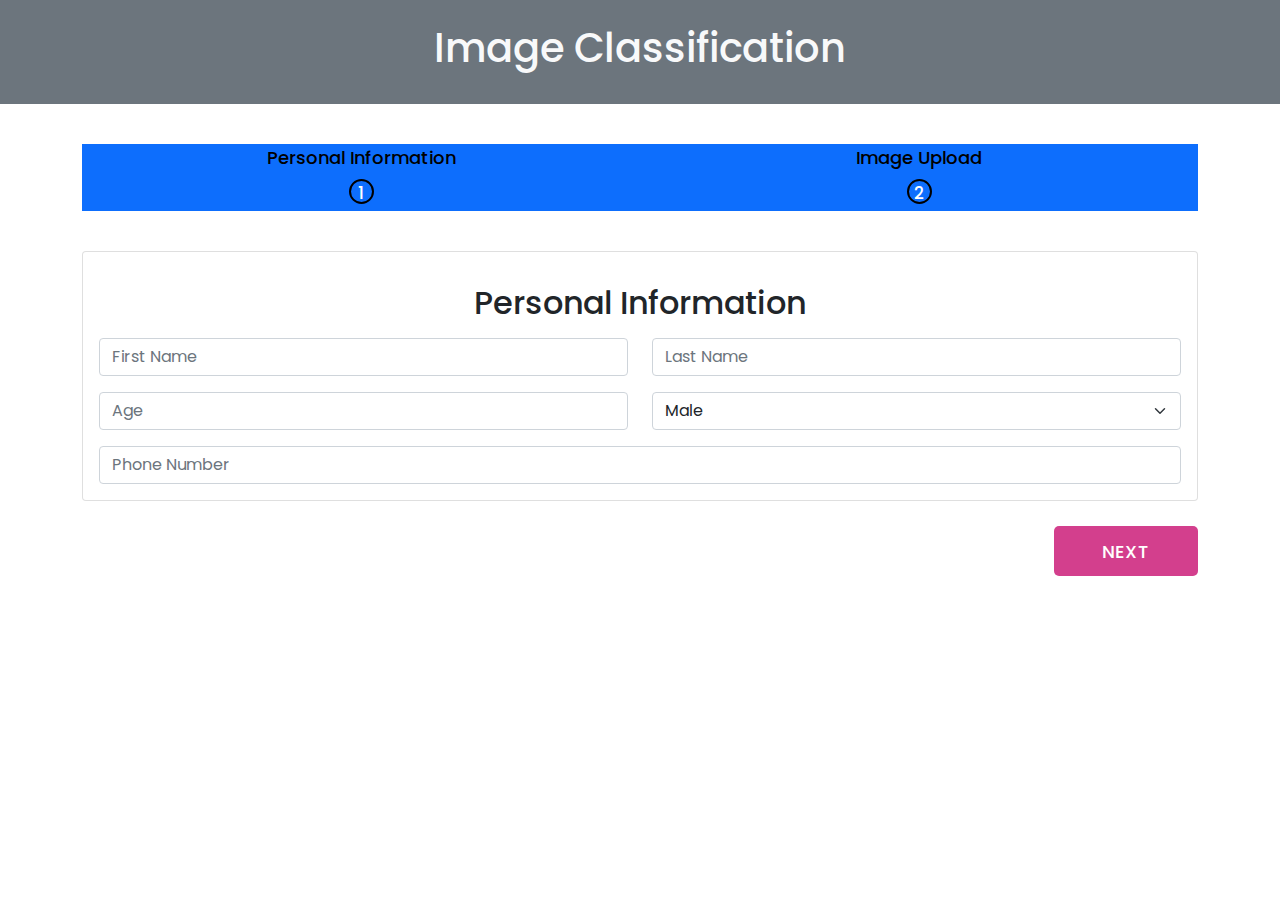
==== index.html @ 01cd4f65 "initial push" ====
<!DOCTYPE html>
<html lang="en">

<head>
    <meta charset="utf-8">
    <meta name="viewport" content="width=device-width, initial-scale=1.0, shrink-to-fit=no">
    <title>Image Classification</title>
    <link rel="stylesheet" href="assets/bootstrap/css/bootstrap.min.css">
    <link rel="stylesheet" href="assets/css/Contact-Form-Clean.css">
    <link rel="stylesheet" href="assets/css/styles.css">
</head>

<body class="text-end">
    <header class="p-4 bg-secondary">
        <h1 class="text-center text-light">Image Classification</h1>
    </header>
    <div class="container">
        <div class="progress-bar">
            <div class="step">
                <p>Personal Information</p>
                <div class="bullet">
                    <span>1</span>
                </div>
                <div class="check fas fa-check"></div>
            </div>
            <div class="step">
                <p>Image Upload</p>
                <div class="bullet">
                    <span>2</span>
                </div>
                <div class="check fas fa-check"></div>
            </div>
        </div>
        <div class="form-outer">
            <form method="GET" action="report.html">
                <div class="page slide-page">
                    <div class="card p-3">
                        <h2 class="text-center my-3">Personal Information</h2>
                        <div class="row mb-3">
                            <div class="col-6"><input class="form-control" type="text" name="firstname"
                                    placeholder="First Name"></div>
                            <div class="col-6"><input class="form-control" type="text" name="lastname"
                                    placeholder="Last Name"></div>
                        </div>
                        <div class="row mb-3">
                            <div class="col-6"><input class="form-control" type="number" name="age" placeholder="Age">
                            </div>
                            <div class="col"><select class="form-select" name="gender" required="">
                                    <optgroup label="Gender">
                                        <option value="Male">Male</option>
                                        <option value="Female">Female</option>
                                        <option value="Others">Others</option>
                                    </optgroup>
                                </select></div>
                        </div>
                        <input type="number" class="form-control" name="phone" placeholder="Phone Number">
                    </div>
                    <div class="field ">
                        <button class="firstNext next px-5">Next</button>
                    </div>
                </div>

                <div class="page">
                    <div class="card p-3">
                        <div class="title text-center">X-ray Upload</div>
                        <div id="drop-area">
                            <p class="text-center">Upload photo with the file dialog or by dragging and
                                dropping image</p>
                            <input type="file" accept="image/*" onchange="loadFile(event)">
                            <img id="output" width="200px" height="250px" />
                            <script>
                                var loadFile = function (event) {
                                    var output = document.getElementById('output');
                                    output.src = URL.createObjectURL(event.target.files[0]);
                                    output.onload = function () {
                                        URL.revokeObjectURL(output.src)
                                    }
                                };
                            </script>
                        </div>
                    </div>

                    <div class="field btns">
                        <button class="prev-1 prev px-5">Previous</button>
                        <button class="submit px-5">Submit</button>
                    </div>
                </div>

            </form>
        </div>
    </div>
    <script src="assets/bootstrap/js/bootstrap.min.js"></script>
    <script src="https://code.jquery.com/jquery-3.6.0.min.js"
        integrity="sha256-/xUj+3OJU5yExlq6GSYGSHk7tPXikynS7ogEvDej/m4=" crossorigin="anonymous"></script>
    <script src="assets/js/style.js"></script>
</body>

</html>
---- assets/css/Contact-Form-Clean.css ----
.contact-clean {
  background: #f1f7fc;
  padding: 80px 0;
}

@media (max-width:767px) {
  .contact-clean {
    padding: 20px 0;
  }
}

.contact-clean form {
  max-width: 480px;
  width: 90%;
  margin: 0 auto;
  background-color: #ffffff;
  padding: 40px;
  border-radius: 4px;
  color: #505e6c;
  box-shadow: 1px 1px 5px rgba(0,0,0,0.1);
}

@media (max-width:767px) {
  .contact-clean form {
    padding: 30px;
  }
}

.contact-clean h2 {
  margin-top: 5px;
  font-weight: bold;
  font-size: 28px;
  margin-bottom: 36px;
  color: inherit;
}

.contact-clean form .form-control {
  background: #fff;
  border-radius: 2px;
  box-shadow: 1px 1px 1px rgba(0,0,0,0.05);
  outline: none;
  color: inherit;
  padding-left: 12px;
  height: 42px;
}

.contact-clean form .form-control:focus {
  border: 1px solid #b2b2b2;
}

.contact-clean form textarea.form-control {
  min-height: 100px;
  max-height: 260px;
  padding-top: 10px;
  resize: vertical;
}

.contact-clean form .btn {
  padding: 16px 32px;
  border: none;
  background: none;
  box-shadow: none;
  text-shadow: none;
  opacity: 0.9;
  text-transform: uppercase;
  font-weight: bold;
  font-size: 13px;
  letter-spacing: 0.4px;
  line-height: 1;
  outline: none !important;
}

.contact-clean form .btn:hover {
  opacity: 1;
}

.contact-clean form .btn:active {
  transform: translateY(1px);
}

.contact-clean form .btn-primary {
  background-color: #055ada !important;
  margin-top: 15px;
  color: #fff;
}
---- assets/css/styles.css ----
@import url('https://fonts.googleapis.com/css?family=Poppins:400,500,600,700&display=swap');

* {
    margin: 0;
    padding: 0;
    outline: none;
    font-family: 'Poppins', sans-serif;
}

::selection {
    color: #fff;
    background: green;
}

.container header {
    font-size: 35px;
    font-weight: 600;
    margin: 0 0 30px 0;
}

.container .form-outer {
    width: 100%;
    overflow: hidden;
}

.container .form-outer form {
    display: flex;
    width: 400%;
}

.form-outer form .page {
    width: 25%;
    transition: margin-left 0.3s ease-in-out;
}

.form-outer form .page .title {
    text-align: left;
    font-size: 25px;
    font-weight: 500;
}

.form-outer form .page .field {
    width: 100%;
    height: 45px;
    margin: 45px 0;
    display: flex;
    position: relative;
}

form .page .field .label {
    position: absolute;
    top: -30px;
    font-weight: 500;
}

form .page .field input {
    height: 100%;
    width: 100%;
    border: 1px solid lightgrey;
    border-radius: 5px;
    padding-left: 15px;
    font-size: 18px;
}

form .page .field select {
    width: 100%;
}

form .page .field button {
    height: calc(100% + 5px);
    border: none;
    background: #d33f8d;
    margin-top: -20px;
    border-radius: 5px;
    color: #fff;
    cursor: pointer;
    font-size: 18px;
    font-weight: 500;
    letter-spacing: 1px;
    text-transform: uppercase;
    transition: 0.5s ease;
}

.prev-1 {
    margin-right: auto;
}

.firstNext {
    margin-left: auto;
}

form .page .field button:hover {
    background: #000;
}

.container .progress-bar {
    display: flex;
    flex-direction: row;
    margin: 40px 0;
    user-select: none;
}

.container .progress-bar .step {
    text-align: center;
    width: 100%;
    position: relative;
}

.btns {
    display: flex;
    flex-direction: row;
    justify-content: space-between;
}

.container .progress-bar .step p {
    font-weight: 500;
    font-size: 18px;
    color: #000;
    margin-bottom: 8px;
}

.progress-bar .step .bullet {
    height: 25px;
    width: 25px;
    border: 2px solid #000;
    display: inline-block;
    border-radius: 50%;
    position: relative;
    transition: 0.2s;
    font-weight: 500;
    font-size: 17px;
    line-height: 25px;
}

.progress-bar .step .bullet.active {
    border-color: green;
    background: green;
}

.progress-bar .step .bullet span {
    position: absolute;
    left: 50%;
    transform: translateX(-50%);
}

.progress-bar .step .bullet.active span {
    display: none;
}

.progress-bar .step .bullet.active:after {
    background: #d43f8d;
    transform: scaleX(0);
    transform-origin: left;
    animation: animate 0.3s linear forwards;
}

@keyframes animate {
    100% {
        transform: scaleX(1);
    }
}

.progress-bar .step:last-child .bullet:before,
.progress-bar .step:last-child .bullet:after {
    display: none;
}

.progress-bar .step p.active {
    color: green;
    transition: 0.2s linear;
}

.progress-bar .step .check {
    position: absolute;
    left: 50%;
    top: 70%;
    font-size: 15px;
    transform: translate(-50%, -50%);
    display: none;
}

.progress-bar .step .check.active {
    display: block;
    color: #fff;
}

#drop-area {
    margin: auto;
    border: 2px dashed #ccc;
    border-radius: 20px;
    width: 1000px;
    font-family: sans-serif;
    padding: 20px;
}

#drop-area.highlight {
    border-color: purple;
}

.hidden {
    display: none;
}
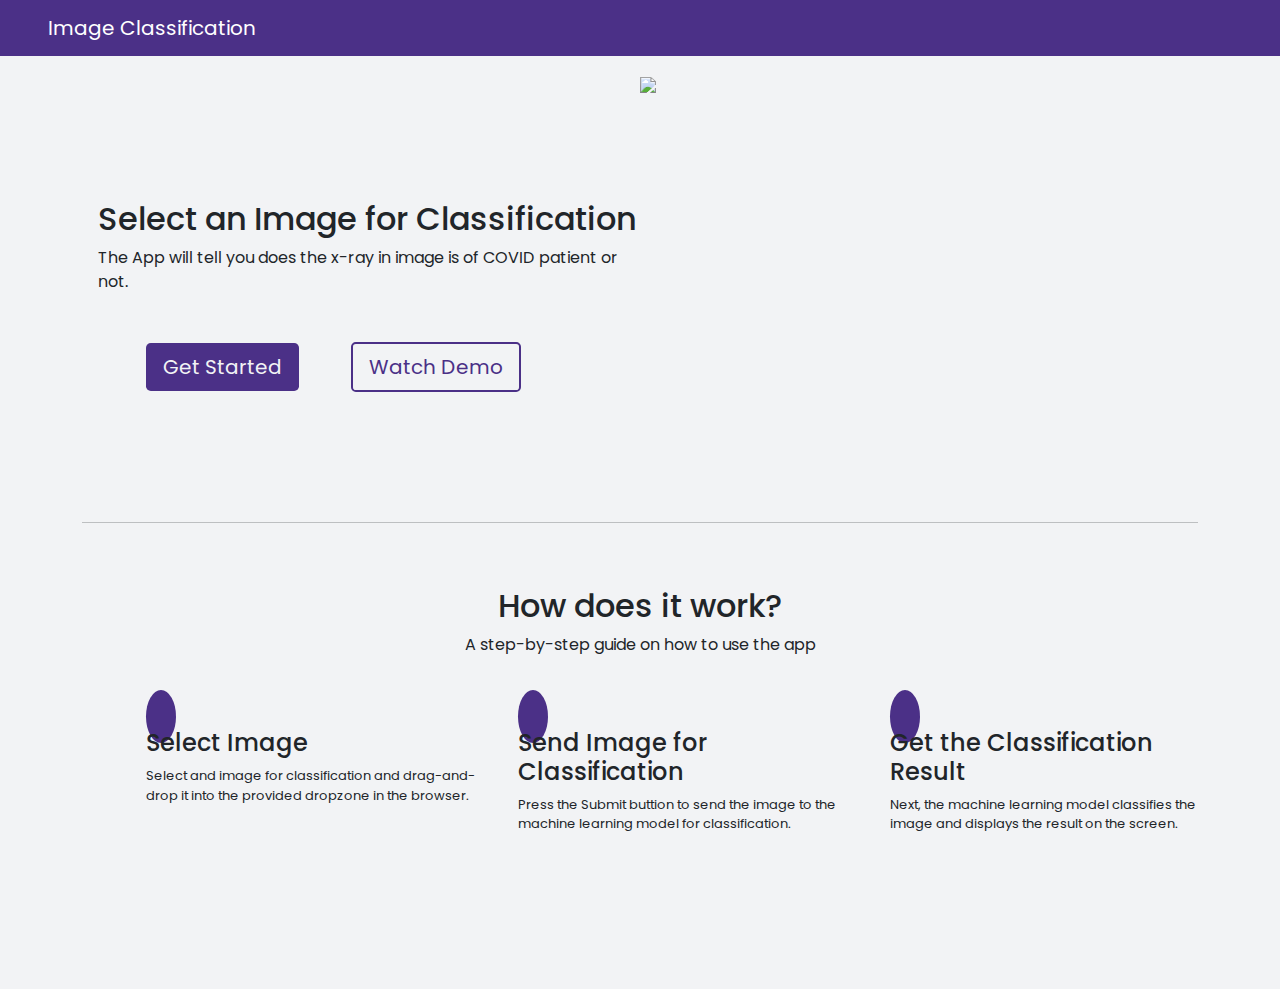
==== commit be9622da: "update" ====
--- a/index.html
+++ b/index.html
@@ -1,98 +1,77 @@
 <!DOCTYPE html>
-<html lang="en">
+<html lang="en" dir="ltr">
 
 <head>
-    <meta charset="utf-8">
-    <meta name="viewport" content="width=device-width, initial-scale=1.0, shrink-to-fit=no">
-    <title>Image Classification</title>
-    <link rel="stylesheet" href="assets/bootstrap/css/bootstrap.min.css">
-    <link rel="stylesheet" href="assets/css/Contact-Form-Clean.css">
-    <link rel="stylesheet" href="assets/css/styles.css">
+  <meta charset="utf-8">
+  <meta name="viewport" content="width=device-width, initial-scale=1.0, shrink-to-fit=no">
+  <title>Image Classification</title>
+  <link rel="stylesheet" href="assets/bootstrap/css/bootstrap.min.css">
+  <link rel="stylesheet" href="assets/css/Contact-Form-Clean.css">
+  <link rel="stylesheet" href="assets/css/styles.css">
+  <link rel="stylesheet" href="https://cdnjs.cloudflare.com/ajax/libs/font-awesome/6.1.1/css/all.min.css"
+    integrity="sha512-KfkfwYDsLkIlwQp6LFnl8zNdLGxu9YAA1QvwINks4PhcElQSvqcyVLLD9aMhXd13uQjoXtEKNosOWaZqXgel0g=="
+    crossorigin="anonymous" referrerpolicy="no-referrer" />
+
 </head>
 
-<body class="text-end">
-    <header class="p-4 bg-secondary">
-        <h1 class="text-center text-light">Image Classification</h1>
-    </header>
-    <div class="container">
-        <div class="progress-bar">
-            <div class="step">
-                <p>Personal Information</p>
-                <div class="bullet">
-                    <span>1</span>
-                </div>
-                <div class="check fas fa-check"></div>
-            </div>
-            <div class="step">
-                <p>Image Upload</p>
-                <div class="bullet">
-                    <span>2</span>
-                </div>
-                <div class="check fas fa-check"></div>
-            </div>
+<body>
+  <nav class="navbar navbar-expand-lg navbar-dark">
+    <a class="navbar-brand mx-5" href="index.html"><i class="fas fa-camera"></i>
+      Image Classification</a>
+    <button class="navbar-toggler" type="button" data-toggle="collapse" data-target="#navbarSupportedContent"
+      aria-controls="navbarSupportedContent" aria-expanded="false" aria-label="Toggle navigation">
+      <span class="navbar-toggler-icon"></span>
+    </button>
+  </nav>
+  <div class="container">
+    <div class="section section1 p-3">
+      <div class="col-6 textnbutton">
+        <h2>Select an Image for Classification</h2>
+        <p>The App will tell you does the x-ray in image is of COVID patient or not.</p>
+        <div class="start_buttons mt-5">
+          <a class="btn btn-lg btn_start mx-5" href="submit.html"><i class="fa-solid fa-circle-question"></i> Get
+            Started</a>
+          <a class="btn btn-lg btn-demo border" href="#"><i class="fa-solid fa-circle-play"></i> Watch Demo</a>
         </div>
-        <div class="form-outer">
-            <form method="GET" action="report.html">
-                <div class="page slide-page">
-                    <div class="card p-3">
-                        <h2 class="text-center my-3">Personal Information</h2>
-                        <div class="row mb-3">
-                            <div class="col-6"><input class="form-control" type="text" name="firstname"
-                                    placeholder="First Name"></div>
-                            <div class="col-6"><input class="form-control" type="text" name="lastname"
-                                    placeholder="Last Name"></div>
-                        </div>
-                        <div class="row mb-3">
-                            <div class="col-6"><input class="form-control" type="number" name="age" placeholder="Age">
-                            </div>
-                            <div class="col"><select class="form-select" name="gender" required="">
-                                    <optgroup label="Gender">
-                                        <option value="Male">Male</option>
-                                        <option value="Female">Female</option>
-                                        <option value="Others">Others</option>
-                                    </optgroup>
-                                </select></div>
-                        </div>
-                        <input type="number" class="form-control" name="phone" placeholder="Phone Number">
-                    </div>
-                    <div class="field ">
-                        <button class="firstNext next px-5">Next</button>
-                    </div>
-                </div>
+      </div>
+      <div class="col-6">
+        <img src="assets/img/img1.jpg">
+      </div>
+    </div>
+    <hr>
+    <div class="section section2 p-5">
+      <div class="col-12 text-center">
+        <h2>How does it work?</h2>
+        <p>A step-by-step guide on how to use the app</p>
+      </div>
+      <div class="col-12 actions mt-5">
+        <div class="col-4 instruction mx-3">
+          <i class="fas fa-2x fa-camera circle-icon"></i>
+          <h4>Select Image</h4>
+          <p>Select and image for classification and drag-and-drop it into the provided dropzone in the browser.</p>
+        </div>
+        <div class="col-4 instruction mx-3">
+          <i class="fa-solid fa-2x fa-upload circle-icon"></i>
+          <h4>Send Image for Classification</h4>
+          <p>Press the Submit buttion to send the image to the machine learning model for classification.</p>
+        </div>
+        <div class="col-4 instruction mx-3">
+          <i class="fa-solid fa-2x fa-download circle-icon"></i>
+          <h4>Get the Classification Result</h4>
+          <p>Next, the machine learning model classifies the image and displays the result on the screen.</p>
+        </div>
+      </div>
+    </div>
+  </div>
 
-                <div class="page">
-                    <div class="card p-3">
-                        <div class="title text-center">X-ray Upload</div>
-                        <div id="drop-area">
-                            <p class="text-center">Upload photo with the file dialog or by dragging and
-                                dropping image</p>
-                            <input type="file" accept="image/*" onchange="loadFile(event)">
-                            <img id="output" width="200px" height="250px" />
-                            <script>
-                                var loadFile = function (event) {
-                                    var output = document.getElementById('output');
-                                    output.src = URL.createObjectURL(event.target.files[0]);
-                                    output.onload = function () {
-                                        URL.revokeObjectURL(output.src)
-                                    }
-                                };
-                            </script>
-                        </div>
-                    </div>
 
-                    <div class="field btns">
-                        <button class="prev-1 prev px-5">Previous</button>
-                        <button class="submit px-5">Submit</button>
-                    </div>
-                </div>
 
-            </form>
-        </div>
-    </div>
-    <script src="assets/bootstrap/js/bootstrap.min.js"></script>
-    <script src="https://code.jquery.com/jquery-3.6.0.min.js"
-        integrity="sha256-/xUj+3OJU5yExlq6GSYGSHk7tPXikynS7ogEvDej/m4=" crossorigin="anonymous"></script>
-    <script src="assets/js/style.js"></script>
+
+
+  <script src="assets/bootstrap/js/bootstrap.min.js"></script>
+  <script src="https://code.jquery.com/jquery-3.6.0.min.js"
+    integrity="sha256-/xUj+3OJU5yExlq6GSYGSHk7tPXikynS7ogEvDej/m4=" crossorigin="anonymous"></script>
+  <script src="assets/js/style.js"></script>
 </body>
 
 </html>--- a/assets/css/styles.css
+++ b/assets/css/styles.css
@@ -5,6 +5,76 @@
     padding: 0;
     outline: none;
     font-family: 'Poppins', sans-serif;
+
+}
+
+body {
+    background-color: #F2F3F5;
+}
+
+.navbar {
+    background-color: #4B3087;
+}
+
+header {
+    background-color: #4B3087;
+}
+
+
+.circle-icon {
+    background: #4B3087;
+    color: #F2F3F5;
+    padding: 15px;
+    border-radius: 50%;
+}
+
+.section {
+    min-height: 50vh;
+}
+
+.section1 {
+    display: flex;
+}
+
+.textnbutton {
+    margin-top: 8rem;
+}
+
+.btn_start {
+    background-color: #4B3087;
+    color: #F2F3F5;
+}
+
+.btn_start:hover {
+    background-color: #F2F3F5;
+    color: #4B3087;
+    border: 2px solid #4B3087 !important;
+}
+
+.btn-demo {
+    color: #4B3087;
+    border: 2px solid #4B3087 !important;
+
+}
+
+.btn-demo:hover {
+    color: #F2F3F5;
+    background-color: #4B3087;
+}
+
+.actions {
+    display: flex;
+}
+
+.instruction p {
+    font-size: small;
+}
+
+.upload_card {
+    display: flex;
+    flex-direction: column;
+    justify-content: center;
+    align-items: center;
 }
 
 ::selection {
@@ -69,7 +139,7 @@
 form .page .field button {
     height: calc(100% + 5px);
     border: none;
-    background: #d33f8d;
+    background: #4B3087;
     margin-top: -20px;
     border-radius: 5px;
     color: #fff;
@@ -90,7 +160,9 @@
 }
 
 form .page .field button:hover {
-    background: #000;
+    background: #F2F3F5;
+    color: #4B3087;
+    border: 2px solid #4B3087;
 }
 
 .container .progress-bar {
@@ -98,6 +170,8 @@
     flex-direction: row;
     margin: 40px 0;
     user-select: none;
+    background-color: #4B3087;
+    color: #F2F3F5;
 }
 
 .container .progress-bar .step {
@@ -115,7 +189,7 @@
 .container .progress-bar .step p {
     font-weight: 500;
     font-size: 18px;
-    color: #000;
+    color: #F2F3F5;
     margin-bottom: 8px;
 }
 
@@ -182,21 +256,4 @@
 .progress-bar .step .check.active {
     display: block;
     color: #fff;
-}
-
-#drop-area {
-    margin: auto;
-    border: 2px dashed #ccc;
-    border-radius: 20px;
-    width: 1000px;
-    font-family: sans-serif;
-    padding: 20px;
-}
-
-#drop-area.highlight {
-    border-color: purple;
-}
-
-.hidden {
-    display: none;
 }